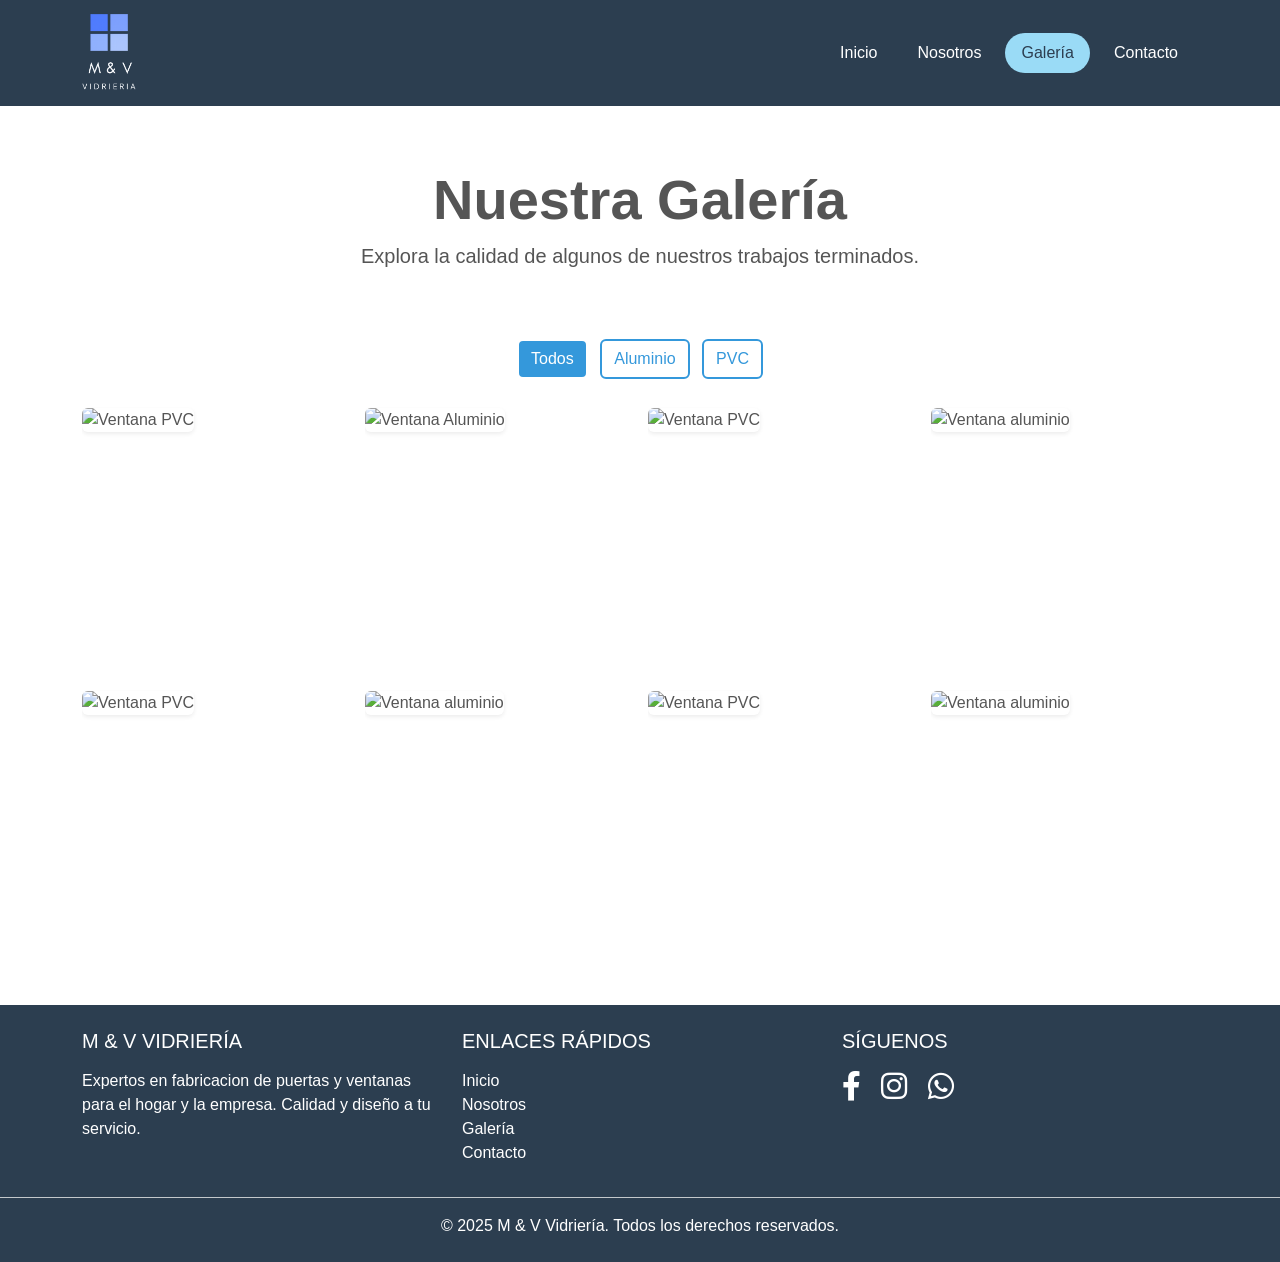
==== Proyecto Vidrieria/galeria.html @ be7e41cb "Add files via upload" ====
<!DOCTYPE html>
<html lang="es">
<head>
    <meta charset="UTF-8">
    <meta name="viewport" content="width=device-width, initial-scale=1.0">
    <title>Galería - M & V Vidriería</title>
    <meta name="description" content="M & V Vidriería en La Unión. Fabricación experta de ventanas de PVC (Termopanel) y Aluminio. Diseños a medida y alta calidad.">
    <link href="https://cdn.jsdelivr.net/npm/bootstrap@5.3.0/dist/css/bootstrap.min.css" rel="stylesheet">
    <link rel="stylesheet" href="https://cdnjs.cloudflare.com/ajax/libs/font-awesome/6.0.0-beta3/css/all.min.css">
    <link rel="stylesheet" href="/css/styles.css"> 
    <link rel="icon" type="image/x-icon" href="/img/favicon.ico">
</head>
<body>

    <nav class="navbar navbar-expand-lg navbar-dark bg-primary-custom fixed-top">
        <div class="container">
            <a class="navbar-brand" href="index.html">
                <img src="/img/logo_empresa_SF.png" alt="Logo Vidrieria M & V" height="80"> 
            </a>
            <button class="navbar-toggler" type="button" data-bs-toggle="collapse" data-bs-target="#navbarNav" aria-controls="navbarNav" aria-expanded="false" aria-label="Toggle navigation">
                <span class="navbar-toggler-icon"></span>
            </button>
            <div class="collapse navbar-collapse" id="navbarNav">
                <ul class="navbar-nav ms-auto">
                    <li class="nav-item"><a class="nav-link" href="index.html">Inicio</a></li>
                    <li class="nav-item"><a class="nav-link" href="nosotros.html">Nosotros</a></li>
                    <li class="nav-item"><a class="nav-link active" aria-current="page" href="galeria.html">Galería</a></li>
                    <li class="nav-item"><a class="nav-link" href="contacto.html">Contacto</a></li>
                </ul>
            </div>
        </div>
    </nav>

    <div class="container my-5 pt-5">
        
        <div class="row justify-content-center text-center mb-5">
            <div class="col-12">
                <h1 class="display-4 fw-bold">Nuestra Galería</h1>
                <p class="lead">Explora la calidad de algunos de nuestros trabajos terminados.</p>
            </div>
        </div>

        <div class="row mb-4 text-center">
            <div class="col-12">
                <button class="btn btn-outline-primary-custom m-1 active" data-filter="todos">Todos</button>
                <button class="btn btn-outline-primary-custom m-1" data-filter="aluminio">Aluminio</button>
                <button class="btn btn-outline-primary-custom m-1" data-filter="pvc">PVC</button>
            </div>
        </div>

        <div class="row g-3">
    
            <div class="col-6 col-md-4 col-lg-3 filter-item" data-category="pvc">
                <div class="gallery-item trigger-modal" 
                     data-title="Ventanales Termopanel PVC" 
                     data-desc="Instalación de ventanales en vivienda en construcción, fabricadas en PVC europeo color nogal con refuerzo interno y termopanel de 18 mm, ofreciendo excelente aislamiento térmico, eficiencia energética y una estética moderna y elegante."
                     data-material="PVC Europeo y termopanel de 18mm."
                     data-img="/img/Img Galeria/imagen1PVC (1).jpeg"> 
                     
                     <img src="/img/Img Galeria/imagen1PVC (1).jpeg" class="img-fluid rounded shadow-sm" alt="Ventana PVC">
                    <div class="gallery-overlay">
                        <span><i class="fas fa-plus"></i> Ver Detalle</span>
                    </div>
                </div>
            </div>

            <div class="col-6 col-md-4 col-lg-3 filter-item" data-category="aluminio">
                <div class="gallery-item trigger-modal" 
                     data-title="Puertas de Aluminio" 
                     data-desc="Fabricación e instalación de puertas de aluminio color nogal, diseñadas para obra nueva, con excelente resistencia, terminaciones de alta calidad y cristal laminado que aporta seguridad, durabilidad y diseño moderno"
                     data-material="Aluminio color nogal y cristal laminado de 6mm."
                     data-img="/img/Img Galeria/imagen-carrusel-2.png">
                     
                    <img src="/img/Img Galeria/imagen-carrusel-2.png" class="img-fluid rounded shadow-sm" alt="Ventana Aluminio">
                    <div class="gallery-overlay">
                        <span><i class="fas fa-plus"></i> Ver Detalle</span>
                    </div>
                </div>
            </div>

            <div class="col-6 col-md-4 col-lg-3 filter-item" data-category="pvc">
                <div class="gallery-item trigger-modal" 
                     data-title="Bow Window PVC" 
                     data-desc="Fabricación e instalación de Bow Window en PVC europeo color blanco, que aporta amplitud, luminosidad y diseño a la vivienda, Incorpora ventanas proyectantes en las esquinas laterales superiores con cristal de 4 mm, garantizando ventilación eficiente y una excelente terminación."
                     data-material="PVC Europeo color blanco y cristal de 4mm."
                     data-img="/img/Img Galeria/imagenPVC2.png">
                     
                    <img src="/img/Img Galeria/imagenPVC2.png" class="img-fluid rounded shadow-sm" alt="Ventana PVC">
                    <div class="gallery-overlay">
                        <span><i class="fas fa-plus"></i> Ver Detalle</span>
                    </div>
                </div>
            </div>

            <div class="col-6 col-md-4 col-lg-3 filter-item" data-category="aluminio">
                <div class="gallery-item trigger-modal" 
                     data-title="Bow Window de aluminio" 
                     data-desc="Fabricación e instalación de Bow Window en aluminio color negro, ideal para obra nueva, aportando un diseño moderno y elegante. Incorpora ventanas proyectantes en las esquinas laterales superiores con cristal de 4 mm, ofreciendo funcionalidad, ventilación y una excelente terminación."
                     data-material="Aluminio color negro y cristal de 4mm."
                     data-img="/img/Img Galeria/imagen2aluminio (1).jpeg">
                     
                    <img src="/img/Img Galeria/imagen2aluminio (1).jpeg" class="img-fluid rounded shadow-sm" alt="Ventana aluminio">
                    <div class="gallery-overlay">
                        <span><i class="fas fa-plus"></i> Ver Detalle</span>
                    </div>
                </div>
            </div>

            <div class="col-6 col-md-4 col-lg-3 filter-item" data-category="pvc">
                <div class="gallery-item trigger-modal" 
                     data-title="Ventanas Correderas" 
                     data-desc="Fabricación e instalación de ventanas correderas en PVC Europeo color blanco, equipada con termopanel de 18 mm, que garantiza excelente aislamiento térmico, eficiencia energética y un deslizamiento suave con terminaciones de alta calidad."
                     data-material="PVC Europeo color blanco y termopanel de 18mm."
                     data-img="/img/Img Galeria/imagen3PVC (1).jpeg">
                     
                    <img src="/img/Img Galeria/imagen3PVC (1).jpeg" class="img-fluid rounded shadow-sm" alt="Ventana PVC">
                    <div class="gallery-overlay">
                        <span><i class="fas fa-plus"></i> Ver Detalle</span>
                    </div>
                </div>
            </div>

            <div class="col-6 col-md-4 col-lg-3 filter-item" data-category="aluminio">
                <div class="gallery-item trigger-modal" 
                     data-title="Ventanas de Aluminio" 
                     data-desc="Fabricación e instalación de ventanas fijas y correderas en aluminio color negro, que combina diseño moderno, resistencia y durabilidad. Incorporando cristal monolítico de 5 mm, aportando luminosidad y una terminación limpia y elegante."
                     data-material="Aluminio color negro y cristal de 5mm."
                     data-img="/img/Img Galeria/imagen3aluminio (1).jpeg">
                     
                    <img src="/img/Img Galeria/imagen3aluminio (1).jpeg" class="img-fluid rounded shadow-sm" alt="Ventana aluminio">
                    <div class="gallery-overlay">
                        <span><i class="fas fa-plus"></i> Ver Detalle</span>
                    </div>
                </div>
            </div>

            <div class="col-6 col-md-4 col-lg-3 filter-item" data-category="pvc">
                <div class="gallery-item trigger-modal" 
                     data-title="Puerta abatible PVC" 
                     data-desc="Fabricación e instalación de puertas abatibles en PVC europeo color nogal, que une la calidez estética de la madera con la máxima eficiencia energética. Incorpora una ventana lateral fija y cristal termopanel transaparente de 18 mm, garatizando un aislamiento térmico y acústico superior junto a una terminación elegante y robusta."
                     data-material="PVC europeo color nogal y cristal termopanel de 18mm."
                     data-img="/img/Img Galeria/imagen4PVC (1).jpeg">
                     
                    <img src="/img/Img Galeria/imagen4PVC (1).jpeg" class="img-fluid rounded shadow-sm" alt="Ventana PVC">
                    <div class="gallery-overlay">
                        <span><i class="fas fa-plus"></i> Ver Detalle</span>
                    </div>
                </div>
            </div>

            <div class="col-6 col-md-4 col-lg-3 filter-item" data-category="aluminio">
                <div class="gallery-item trigger-modal" 
                     data-title="Ventanas de Aluminio" 
                     data-desc="Fabricación e instalación de ventanales en aluminio color negro con cortes especiales y medidas personalizadas, diseñados para adaptarse a geometrías arquitectónicas complejas. Incorporando cristal transparente de 5 mm, aportando máxima luminosidad y una integración estética precisa con el diseño de la estructura."
                     data-material="Aluminio color negro y cristal de 5mm."
                     data-img="/img/Img Galeria/imagen4aluminio (1).jpeg">
                     
                    <img src="/img/Img Galeria/imagen4aluminio (1).jpeg" class="img-fluid rounded shadow-sm" alt="Ventana aluminio">
                    <div class="gallery-overlay">
                        <span><i class="fas fa-plus"></i> Ver Detalle</span>
                    </div>
                </div>
            </div>

            </div> </div> <div class="modal fade" id="dynamicModal" tabindex="-1" aria-hidden="true">
        <div class="modal-dialog modal-dialog-centered modal-xl"> 
            <div class="modal-content">
                <div class="modal-header border-0">
                    <button type="button" class="btn-close" data-bs-dismiss="modal" aria-label="Close"></button>
                </div>
                <div class="modal-body pb-5">
                    <div class="row align-items-center">
                        <div class="col-lg-7 mb-4 mb-lg-0">
                            <img id="modalImage" src="" class="img-fluid rounded shadow" alt="Detalle Proyecto" style="width: 100%; object-fit: contain; max-height: 600px; background-color: #f0f0f0;">
                        </div>
                        
                        <div class="col-lg-5">
                            <h3 id="modalTitle" class="fw-bold text-primary-dark mb-3">Título del Proyecto</h3>
                            <p id="modalDesc" class="text-muted">Descripción...</p>
                            
                            <ul class="list-unstyled mt-4">
                                <li class="mb-2">
                                    <i class="fas fa-hammer text-primary-custom me-2"></i> 
                                    <strong>Material:</strong> <span id="modalMatVal"></span>
                                </li>
                                </ul>
                            
                            <div class="mt-4">
                                <button class="btn btn-primary-custom" data-bs-dismiss="modal">Cerrar</button>
                            </div>
                        </div>
                    </div>
                </div>
            </div>
        </div>
    </div>


    <footer class="bg-primary-dark text-white pt-4 pb-2">
        <div class="container text-center text-md-start">
            <div class="row">
                <div class="col-md-4 mb-3">
                    <h5 class="text-uppercase mb-3">M & V Vidriería</h5>
                    <p>Expertos en fabricacion de puertas y ventanas para el hogar y la empresa. Calidad y diseño a tu servicio.</p>
                </div>
                <div class="col-md-4 mb-3">
                    <h5 class="text-uppercase mb-3">Enlaces Rápidos</h5>
                    <ul class="list-unstyled">
                        <li><a href="index.html" class="text-white text-decoration-none">Inicio</a></li>
                        <li><a href="nosotros.html" class="text-white text-decoration-none">Nosotros</a></li>
                        <li><a href="galeria.html" class="text-white text-decoration-none">Galería</a></li>
                        <li><a href="contacto.html" class="text-white text-decoration-none">Contacto</a></li>
                    </ul>
                </div>
                <div class="col-md-4 mb-3">
                    <h5 class="text-uppercase mb-3">Síguenos</h5>
                    <div class="social-links">
                        <a href="https://www.facebook.com/profile.php?id=100058154832928" class="text-white me-3"><i class="fab fa-facebook-f fa-lg"></i></a>
                        <a href="https://www.instagram.com/vidrieria_myv_spa/" class="text-white me-3"><i class="fab fa-instagram fa-lg"></i></a>
                        <a href="https://wa.link/z17d9i" class="text-white me-3"><i class="fab fa-whatsapp fa-lg"></i></a>
                    </div>
                </div>
            </div>
        </div>
        <div class="text-center py-3 border-top border-secondary-subtle">
            © 2025 M & V Vidriería. Todos los derechos reservados.
        </div>
    </footer>

    <script src="https://cdn.jsdelivr.net/npm/bootstrap@5.3.0/dist/js/bootstrap.bundle.min.js"></script>
    
    <script>
        document.addEventListener('DOMContentLoaded', function() {
            
            const filterButtons = document.querySelectorAll('[data-filter]');
            const galleryItems = document.querySelectorAll('.filter-item');
    
            filterButtons.forEach(button => {
                button.addEventListener('click', () => {
                    filterButtons.forEach(btn => btn.classList.remove('active'));
                    button.classList.add('active');
                    
                    const filterValue = button.getAttribute('data-filter');
                    galleryItems.forEach(item => {
                        if (filterValue === 'todos' || item.getAttribute('data-category') === filterValue) {
                            item.classList.remove('d-none');
                            item.classList.add('animate__fadeIn');
                        } else {
                            item.classList.add('d-none');
                        }
                    });
                });
            });
    
            const myModal = new bootstrap.Modal(document.getElementById('dynamicModal'));
            
            const modalTitle = document.getElementById('modalTitle');
            const modalDesc = document.getElementById('modalDesc');
            const modalImage = document.getElementById('modalImage');
            const modalMatVal = document.getElementById('modalMatVal');
    
            const triggers = document.querySelectorAll('.trigger-modal');
            
            triggers.forEach(trigger => {
                trigger.addEventListener('click', function() {
                    const title = this.getAttribute('data-title');
                    const desc = this.getAttribute('data-desc');
                    const img = this.getAttribute('data-img');
                    const material = this.getAttribute('data-material');
    
                    modalTitle.textContent = title;
                    modalDesc.textContent = desc;
                    modalImage.src = img;
                    modalMatVal.textContent = material;
    
                    myModal.show();
                });
            });
        });
    </script>
</body>
</html>
---- css/styles.css ----
:root {
    --mv-blue-dark: #2c3e50;
    --mv-blue-primary: #3498db;
    --mv-blue-medium: #6cb6eb; 
    --mv-blue-light: #9adbf6; 
    --mv-blue-lighter: #d0efff;
    --mv-gray-text: #555;     
}

.bg-primary-custom {
    background-color: var(--mv-blue-dark) !important;
}

.text-primary-custom {
    color: var(--mv-blue-primary) !important;
}

.text-primary-light {
    color: var(--mv-blue-medium) !important;
}

.bg-footer {
    background-color: var(--mv-blue-dark) !important;
}

body {
    font-family: 'Roboto', sans-serif;
    color: var(--mv-gray-text);
    padding-top: 70px;
}

.hero-section {
    background-size: cover;
    height: 80vh;
    position: relative;
    overflow: hidden;
}

.hero-section::before {
    content: "";
    position: absolute;
    top: 0;
    left: 0;
    width: 100%;
    height: 100%;
    background-color: rgba(0, 0, 0, 0.4);
    z-index: 5;
}

.hero-section .hero-text-container {
    position: absolute;
    top: 0;
    left: 0;
    right: 0;
    bottom: 0;
    z-index: 10;
}

.hero-section h1 {
    font-size: 3.5rem;
    text-shadow: 2px 2px 4px rgba(0, 0, 0, 0.6);
}

.hero-section p {
    font-size: 1.5rem;
    text-shadow: 1px 1px 3px rgba(0, 0, 0, 0.5);
}

.navbar-brand {
    font-weight: bold;
    font-size: 1.6rem;
}

.navbar-nav .nav-link {
    color: white !important;
    font-weight: 500;
    padding: 0.5rem 1rem !important;
    border-radius: 50rem;
    margin: 0 0.25rem;
    transition: all 0.3s ease;
}

.navbar-nav .nav-link:hover,
.navbar-nav .nav-link.active {
    color: var(--mv-blue-dark) !important;
    background-color: var(--mv-blue-light) !important;
}

.navbar-brand img {
    height: 80px;
    transition: height 0.3s ease;
}

.card {
    border: none;
    transition: transform 0.3s ease, box-shadow 0.3s ease;
}

.card:hover {
    transform: translateY(-5px);
    box-shadow: 0 0.5rem 1rem rgba(0, 0, 0, 0.15) !important;
}

.card i {
    color: var(--mv-blue-primary);
}

.btn-light {
    color: var(--mv-blue-dark);
    background-color: white;
    border-color: white;
    transition: all 0.3s ease;
}

.btn-light:hover {
    color: white;
    background-color: var(--mv-blue-primary);
    border-color: var(--mv-blue-primary);
}


footer {
    background-color: var(--mv-blue-dark);
}

footer a {
    color: var(--mv-blue-lighter) !important;
    text-decoration: none;
    transition: color 0.3s ease;
}

footer a:hover {
    color: var(--mv-blue-medium) !important;
}

.social-links a {
    font-size: 1.5rem;
}

@media (max-width: 991px) {
    .navbar-nav .nav-link {
        padding: 0.5rem 0.75rem !important;
        margin: 0.25rem 0;
        text-align: center;
    }
}

@media (max-width: 768px) {
    body {
        padding-top: 80px; 
    }

    .navbar-brand img {
        height: 60px; 
    }

    .hero-section {
        height: 60vh; 
    }

    .hero-section h1 {
        font-size: 2.5rem; 
        line-height: 1.2;
    }
    .hero-section p {
        font-size: 1.2rem;
    }
}

@media (max-width: 576px) {
    body {
        padding-top: 70px; 
    }

    .navbar-brand img {
        height: 50px; 
    }
    
    .hero-section {
        height: 60vh; 
    }

    .hero-section h1 {
        font-size: 1.8rem; 
        line-height: 1.3;  
    }

    .hero-section p {
        font-size: 1rem; 
    }

    .hero-section .btn {
        font-size: 0.9rem;
        padding: 0.6rem 1.2rem;
    }
}

.gallery-item {
    position: relative;
    overflow: hidden;
    cursor: pointer;
    aspect-ratio: 1 / 1;
}

.gallery-item img {
    width: 100%;
    height: 100%;
    object-fit: cover;
    object-position: top center;
    transition: transform 0.5s ease;
}

.gallery-overlay {
    position: absolute;
    top: 0;
    left: 0;
    width: 100%;
    height: 100%;
    background: rgba(44, 62, 80, 0.7);
    display: flex;
    align-items: center;
    justify-content: center;
    opacity: 0;
    transition: opacity 0.3s ease;
}

.gallery-overlay span {
    color: white;
    font-weight: bold;
    font-size: 1.1rem;
    border: 2px solid white;
    padding: 5px 15px;
}

.gallery-item:hover img {
    transform: scale(1.1);
}

.gallery-item:hover .gallery-overlay {
    opacity: 1;
}

.bg-primary-dark {
    background-color: var(--mv-blue-dark) !important;
}

.text-primary-dark {
    color: var(--mv-blue-dark) !important;
}

.btn-primary-custom {
    background-color: var(--mv-blue-primary);
    color: white;
    border: 2px solid var(--mv-blue-primary);
}
.btn-primary-custom:hover {
    background-color: var(--mv-blue-dark);
    border-color: var(--mv-blue-dark);
}

.btn-outline-primary-custom {
    color: var(--mv-blue-primary);
    border: 2px solid var(--mv-blue-primary);
    background-color: transparent;
    transition: all 0.3s ease;
}

.btn-outline-primary-custom:hover,
.btn-outline-primary-custom.active {
    background-color: var(--mv-blue-primary);
    color: white;
}

.bg-light-custom {
    background-color: #f8f9fa;
    padding: 2rem;
    border-radius: 8px;
}
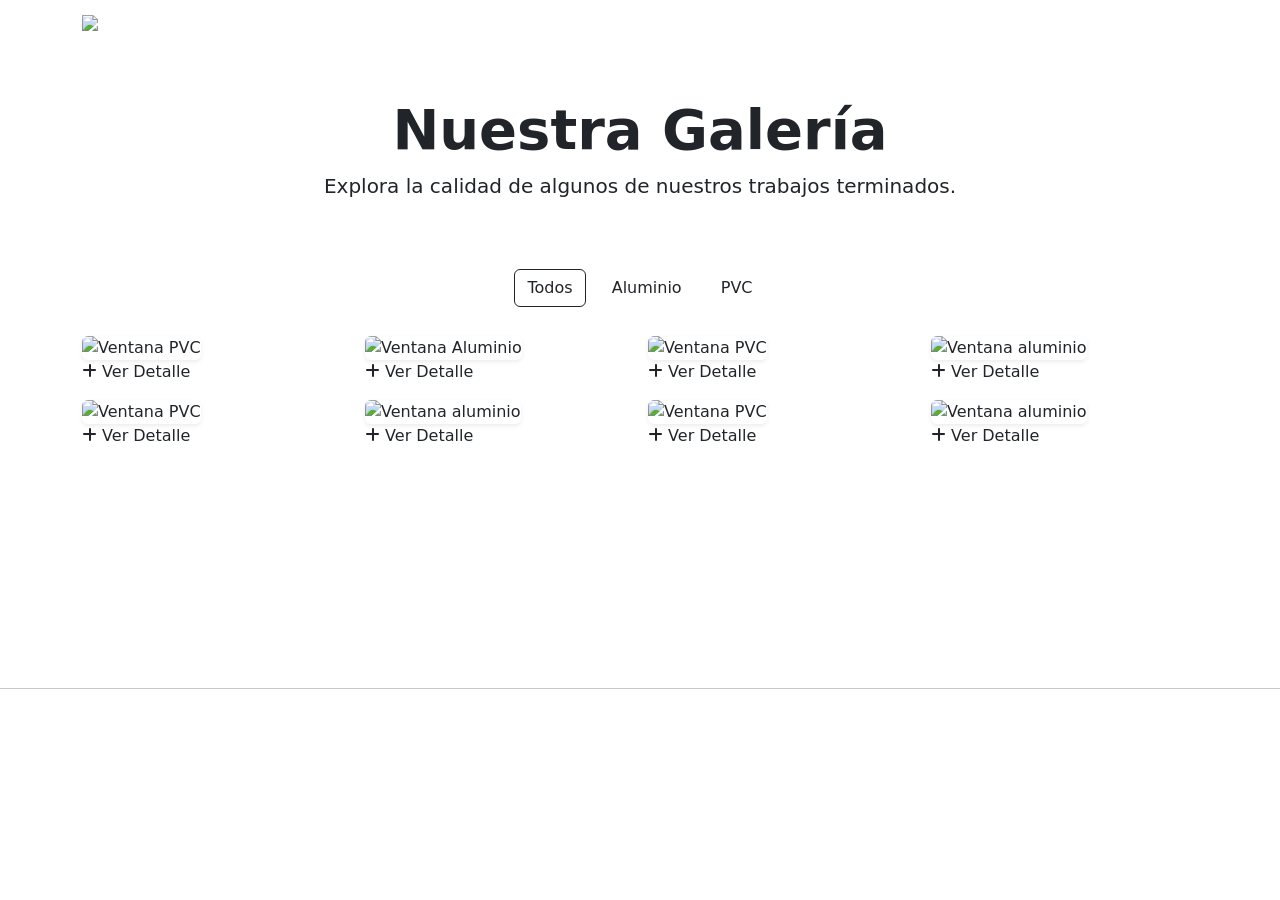
==== commit cfe508be: "Add files via upload" ====
--- a/Proyecto Vidrieria/galeria.html
+++ b/Proyecto Vidrieria/galeria.html
@@ -249,6 +249,7 @@
                             item.classList.add('d-none');
                         }
                     });
+                    
                 });
             });
     
